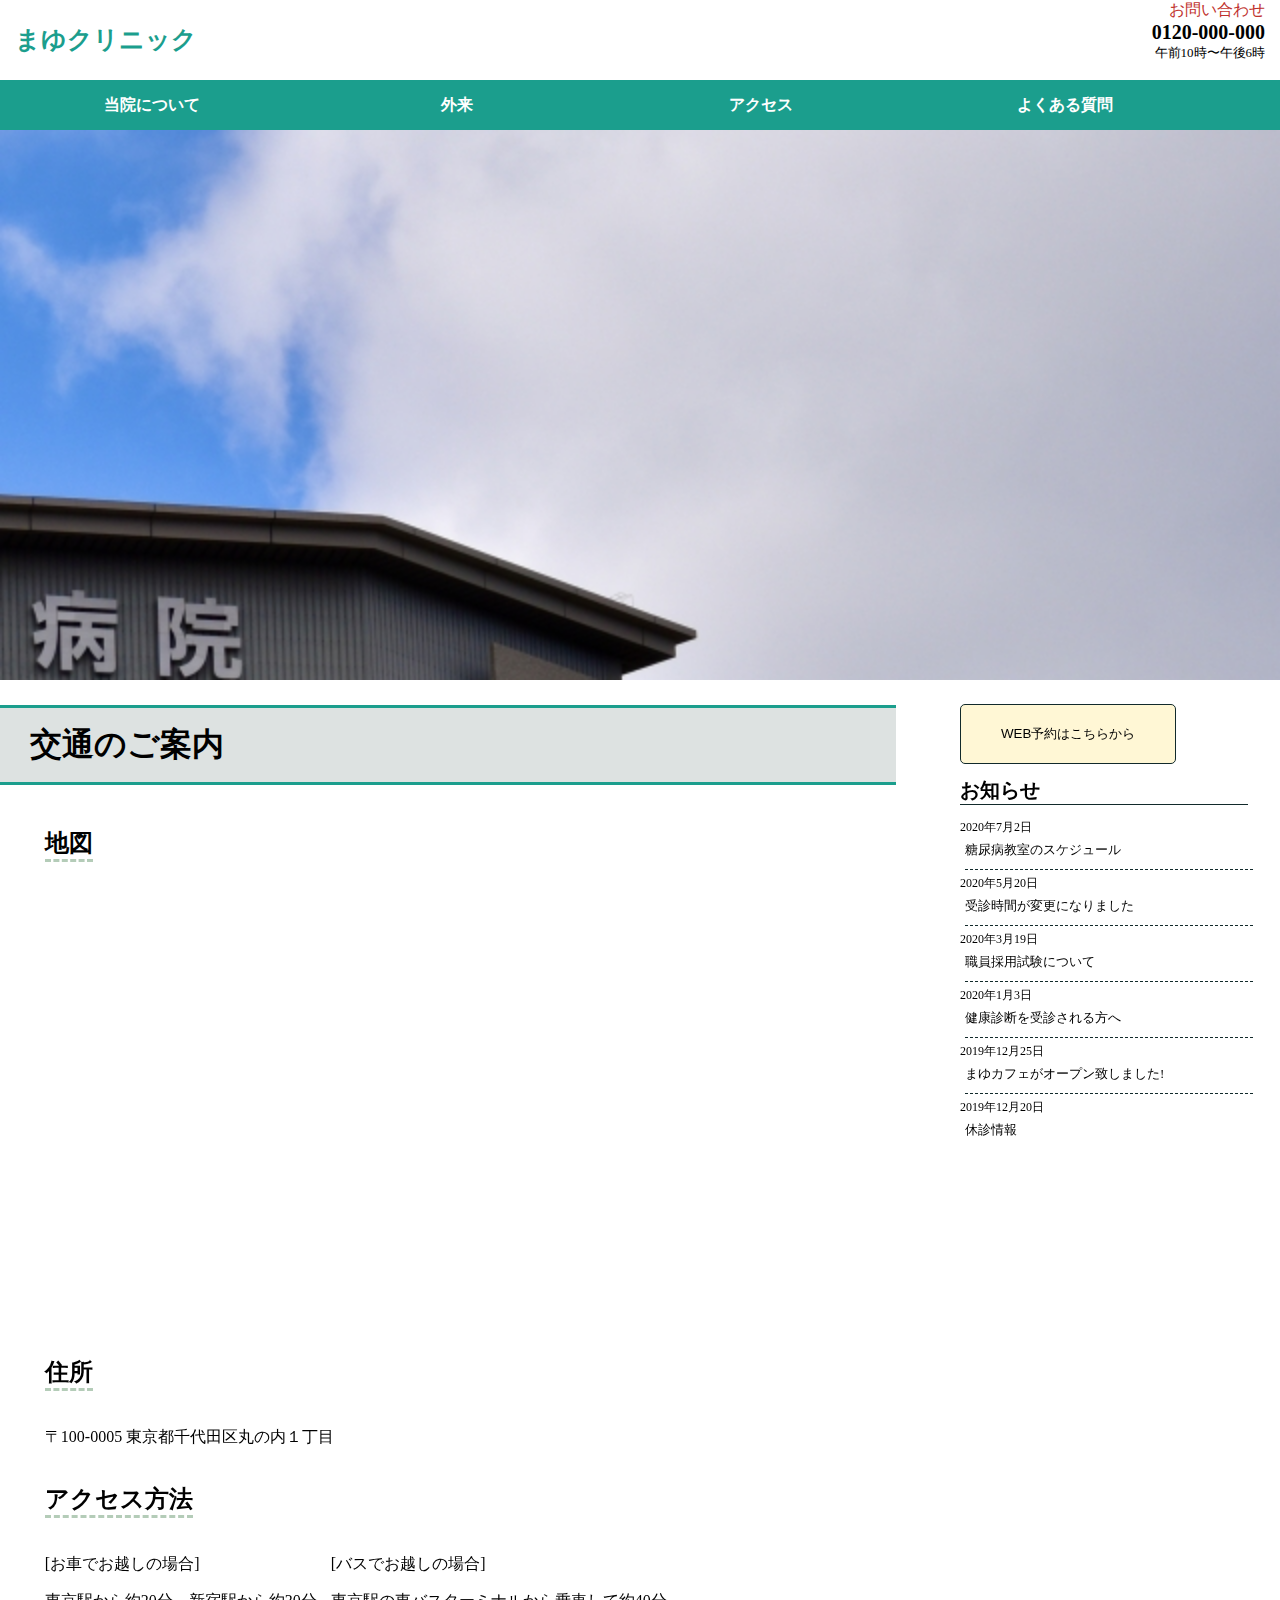
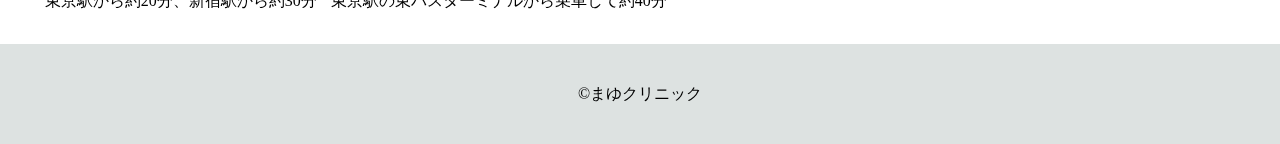
==== access.html @ 374504ae "Add files via upload" ====
<!DOCTYPE html>
<html lang="ja">
  <head>
    <meta charset="utf-8">
    <title>架空サイト3</title>
    <link rel="stylesheet" href="css/style.css">
    <link rel="stylesheet" href="css/slick.css">
    <link rel="stylesheet" href="css/slick-theme.css">

  </head>

  <body>
    <header>
      <ul class="header-top">
        <li><a href="index.html" class="logo">まゆクリニック</a></li>
        <li><div><a class="header-text">お問い合わせ</a><a class="tel">0120-000-000</a><a class="time">午前10時〜午後6時</a></div></li>
      </ul>
<!-- nav -->
      <nav class="header-nav">
        <ul class="menu">
          <li><a href="index.html">当院について<!-- 
         --><ul class="sub">
              <li><a href="greeting.html">院長の挨拶</a></li>
              <li><a href="introduction.html">医師紹介</a></li>
            </ul></a><!-- 
       --></li><!-- 
       --><li><a href="out.html">外来</a></li><!-- 
       --><li><a href="access.html">アクセス</a></li><!-- 
       --><li><a href="faq.html">よくある質問</a></li>
        </ul>
      </nav>

      <img src="img/access-top.jpg" alt="アクセス" class="top-img">

    </header>
    <div class="wrapper">
<!-- 左メインコンテンツ -->
      <div class="main">
        <section class="access">
          <h1 class="section-title">交通のご案内</h1>
          <div class="container">
            <h2>地図</h2>
            <div class="access-map">
              <iframe src="https://www.google.com/maps/embed?pb=!1m18!1m12!1m3!1d12963.312169538272!2d139.75839148833836!3d35.6812358846581!2m3!1f0!2f0!3f0!3m2!1i1024!2i768!4f13.1!3m3!1m2!1s0x60188bfbd89f700b%3A0x277c49ba34ed38!2z5p2x5Lqs6aeF!5e0!3m2!1sja!2sjp!4v1594904612371!5m2!1sja!2sjp" width="600" height="450" frameborder="0" style="border:0;" allowfullscreen="" aria-hidden="false" tabindex="0"></iframe>
              
            </div>
            <div class="access-map2">
              <iframe src="https://www.google.com/maps/embed?pb=!1m18!1m12!1m3!1d3240.8280303808815!2d139.76493611498142!3d35.68123618019426!2m3!1f0!2f0!3f0!3m2!1i1024!2i768!4f13.1!3m3!1m2!1s0x60188bfbd89f700b%3A0x277c49ba34ed38!2z5p2x5Lqs6aeF!5e0!3m2!1sja!2sjp!4v1594958311631!5m2!1sja!2sjp" width="400" height="300" frameborder="0" style="border:0;" allowfullscreen="" aria-hidden="false" tabindex="0"></iframe>
            </div>
            <h2>住所</h2>
            <p>〒100-0005 東京都千代田区丸の内１丁目</p>

            <h2>アクセス方法</h2>
            <ul>
              <li><p class="access-method">[お車でお越しの場合]</p>
                  <p>東京駅から約20分、新宿駅から約30分</p>
              </li>
              <li><p class="access-method">[バスでお越しの場合]</p>
                  <p>東京駅の東バスターミナルから乗車して約40分</p>
              </li>
            </ul>

          </div>
        </section>
        
      </div>
<!-- 右側サブコンテンツ -->
      <aside>
        <button class="button">WEB予約はこちらから</button>
        <div class="news">
          <h1>お知らせ</h1>
          <a>2020年7月2日</a>
          <p>糖尿病教室のスケジュール</p>
          <a>2020年5月20日</a>
          <p>受診時間が変更になりました</p>
          <a>2020年3月19日</a>
          <p>職員採用試験について</p>
          <a>2020年1月3日</a>
          <p>健康診断を受診される方へ</p>
          <a>2019年12月25日</a>
          <p>まゆカフェがオープン致しました!</p>
          <a>2019年12月20日</a>
          <p style="border: none;">休診情報</p>
        </div>
      </aside>
    </div>
      
    <footer>
      <p>&copy;まゆクリニック</p>
    </footer>


    <script src="https://ajax.googleapis.com/ajax/libs/jquery/3.5.1/jquery.min.js"></script>
    <script type="text/javascript" src="js/slick.min.js"></script>
    <script type="text/javascript" src="js/main.js"></script>

  </body>
</html>
<!-- a -->
---- css/style.css ----
body {
  padding: 0;
  margin: 0;
}
ul {
  list-style-type: none;
  margin: 0;
  padding: 0;
}
a {
  text-decoration: none;
}

/* header */
.header-top {
  display: flex;
  justify-content: space-between;
}
.logo {
  font-size: 25px;
  color: #1B9E8D;
  font-weight: bold;
  margin-left: 15px;
  line-height: 80px;
}
.header-top li a {
  display: block;
}
.header-top li div {
  margin-right: 15px;
}
.header-text {
  color: #BF312D;
}
.tel {
  font-size: 20px;
  font-weight: bold;
}
.time {
  font-size: 13px;
}
.header-top div {
  text-align: right;
}
/* nav */
.header-nav {
  background: #1B9E8D;
}
.menu li {
  position: relative;
  margin: 0;
  padding: 5px;
  width: 23vw;
  background: #1B9E8D;
  display: inline-block;
  text-align: center;
}
.menu li:hover {
  background: #B4CCB8;
  color: #1B9E8D;
}
.menu li a {
  display: block;
  line-height: 40px;
  color: white;
  font-weight: bold;
}
.sub {
  display: none;
  position: absolute;
  margin-left: -6px;
  padding: 0;
  z-index:2;
}
.sub li a {
  padding: 5px 10px;
  margin-left: -5px;
  margin-right: -5px;
  margin-bottom: -5px;
  display: block;
  color: #fff;
  font-weight: normal;
}
.sub li :hover {
  border: 1px solid #B4CCB8;
}
/* slider */
.slider li img {
  width: 100%;
  height:550px;
  object-fit: cover;
}
.slider a {
  position: relative;
}
.slider a div {
  width: 100%;
  position: absolute;
  top: 10vh;
  left: 10vw;

}
.slider a div p {
  font-size: 35px;
  color: white;
  text-shadow: 1px 1px 1px #1B9E8D;
  font-weight: bold;
}
.wrapper {
  display: flex;
  justify-content: space-between;
}
.main {
  width: 70%;
}
aside {
  width: 25%;
}
/* features */
.section-title {
  padding: 15px 30px;
  border-top: 3px solid #1B9E8D;
  border-bottom: 3px solid #1B9E8D;
  background: #dde2e1;
}
.container {
  width: 90%;
  margin: 0 auto;
}
.feature-list li {
  display: inline;
  margin: 0 10px;
}
.feature-box {
  width: 28%;
  border: 2px solid #dde2e1;
  display: inline-block;
}
.feature-box img {
  width: 100%;
  height: 200px;
  object-fit: cover;
}
.box-text {
  padding: 15px;
  height: 200px;
}
.feature-box a {
  display: block;
  font-size: 20px;
  text-align: center;
  color: #BF312D;
}
.feature-box p {
  margin: 5px;
}
@media screen and (max-width: 850px) {
  .feature-list li {
    display: block;
    width: 100%;
  }
  .feature-box {
    width: 80%;
    margin-bottom: 30px;    

  }
  .box-text {
    height: 100px;
  }
}

/* access */
.access ul li {
  display: inline-block;
  margin-right: 10px;
}



/* aside */
aside {
  margin-top: 20px;
}
.button {
  padding: 20px 40px;
  background: #FFF7D5;
  border: 1px solid #122A2B;
  border-radius: 5px;
}
.button:hover {
  opacity: 0.8;
  cursor: pointer;
}
.news h1 {
  font-size: 20px;
  border-bottom: 1px solid #122A2B;
  display: block;
  width: 90%;
}
.news p {
  font-size: 13px;
  display: block;
  width: 90%;
  border-bottom: 1px dashed #122A2B;
  margin: 5px;
  padding-bottom: 10px;
  cursor: pointer;
}
.news p:hover {
  text-decoration: underline;
}
.news a {
  display: block;
  font-size: 12px;
  margin: 0;
  padding:0;
}

/* footer */
footer {
  background: #dde2e1;
  height: 100px;
  text-align: center;
}
footer p {
  line-height: 100px;
}

/* greeting */
.top-img {
  width: 100%;
  height: 550px;
  object-fit: cover;
}
.greeting-left {
  width: 50%;
  float:left;
  margin: 15px;
}
.greeting-left img {
  width: 90%;
}
.name {
  display: block;
}
.main-text {
  color: #1B9E8D;
  font-size: 20px;
  font-weight: bold;
}
@media screen and (max-width: 850px) {
  .greeting-left {
    width: 100%;
    display: block;
  }
  .greeting-left img {
    width: 90%;
  }
}

/* introduction */
.docter-list {
  display: flex;
  width: 49%;

  justify-content: space-between;
}
.docter-list li {
  width: 47%;
  align-self: center;
  font-size: 1.5vw;
}
.docter-list li img {
  width: 100%;
}
.docter {
  display: inline-block;
  border-bottom: 1px solid #dde2e1;
  margin: 15px 0;
}
.a {
  width: 100%;
}
@media screen and (max-width: 850px) {
  .docter {
    height: auto;
  }
}
/* out */
table {
  width: 100%;
  border-collapse: collapse;
  margin-bottom: 30px;
}
table th , table td {
  padding: 20px 20px;
  border: 1px solid gray;
  margin: 0;
}
table th {
  background: #B4CCB8;
}
.introduction h2 {
  font-size: 20px;
  font-weight: normal;
  margin-left: 50px;
}
.introduction h2:before {
  display: inline-block;
  content: "";
  width: 10px;
  height: 10px;
  border-radius: 50%;
  background: black;
  margin-right: 15px;
}

/* access */
.access-map {
  text-align: center;
}
.access-map2 {
  display: none;
}

.access h2 {
  border-bottom: 3px dashed #B4CCB8;
  display: inline-block;
}
@media screen and (max-width: 850px) {
  .access-map {
    display: none;
  }
  .access-map2 {
    display: block;
  }
}
/* faq */
.red {
  color: #B4CCB8;
  font-weight: bold;
  margin-bottom: 0;
}
.Q {
  font-size: 25px;
  margin-right: 10px;
}
.br {
  margin-bottom: 30px;
  margin-top: 0;
}
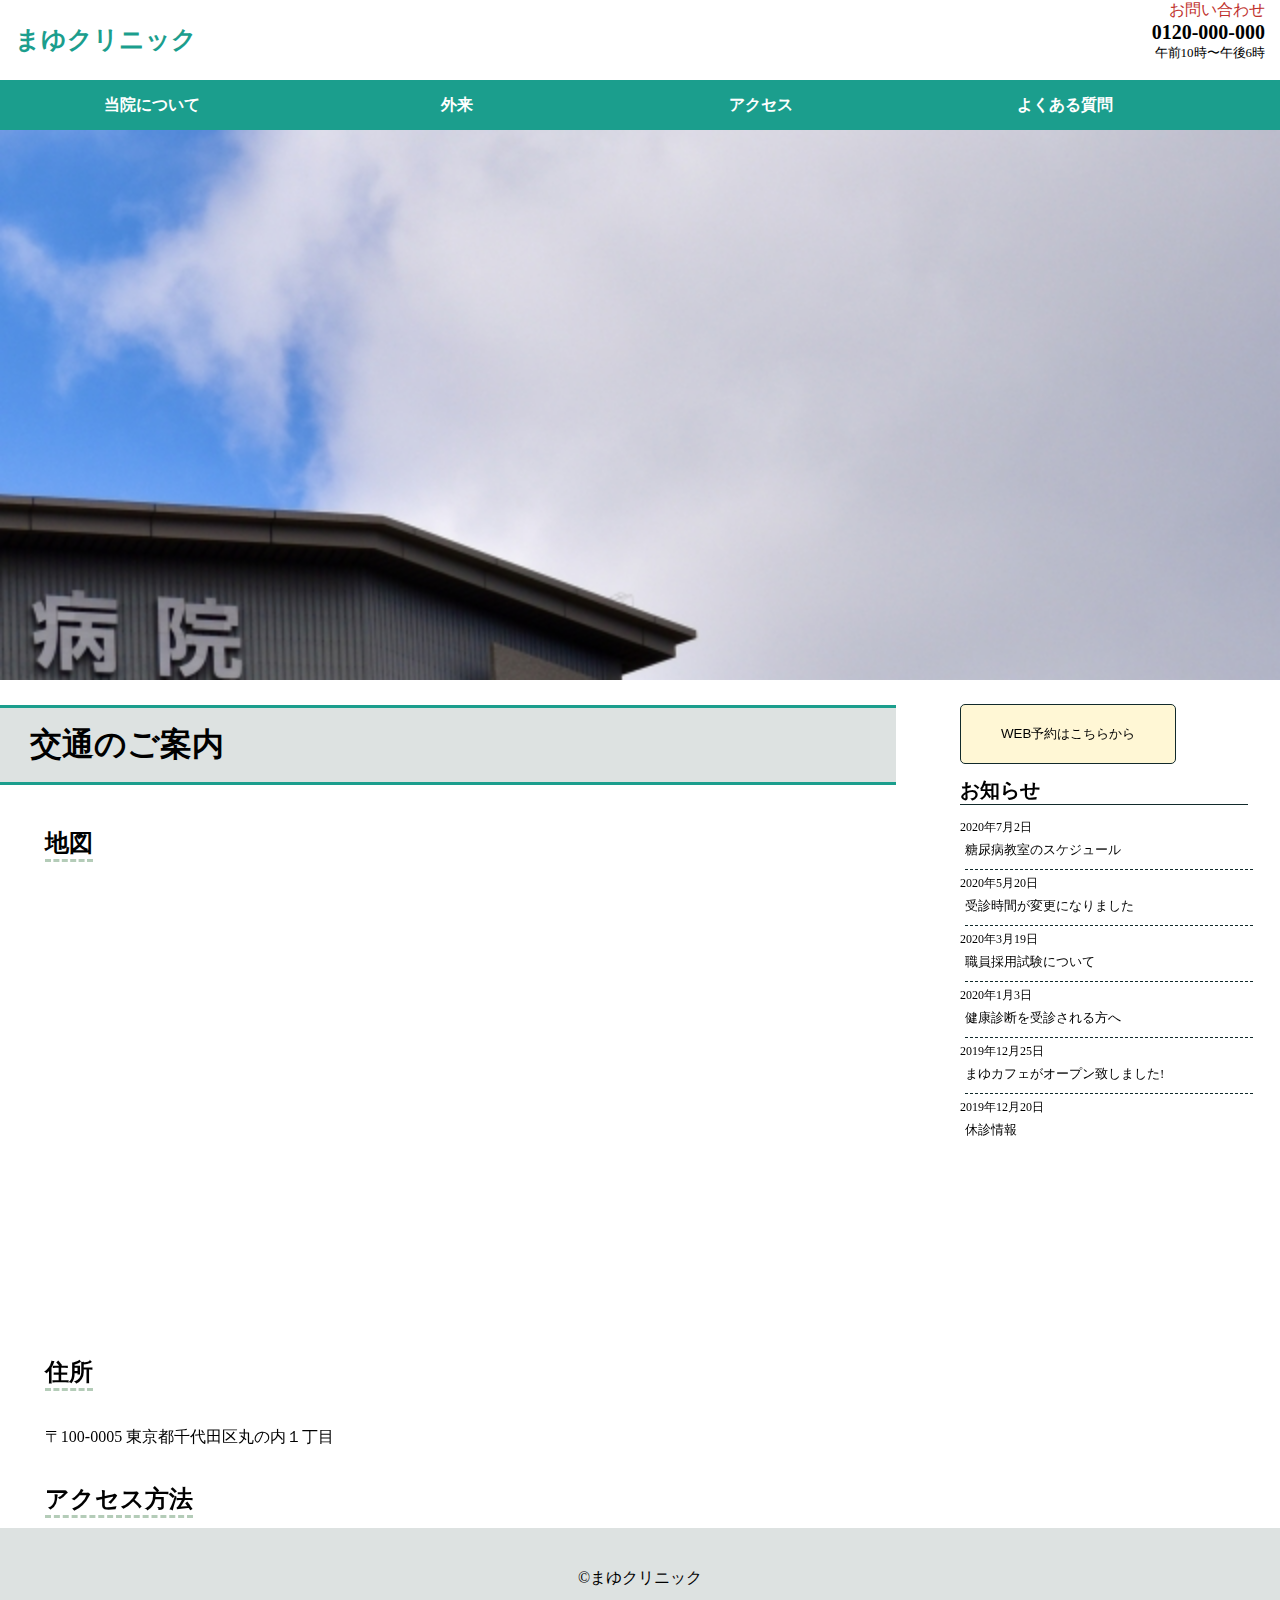
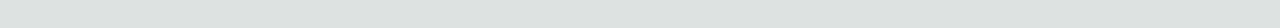
==== commit d3f9fd71: "Update access.html" ====
--- a/access.html
+++ b/access.html
@@ -10,6 +10,8 @@
   </head>
 
   <body>
+    <div class="wrapper1">
+
     <header>
       <ul class="header-top">
         <li><a href="index.html" class="logo">まゆクリニック</a></li>
@@ -89,6 +91,7 @@
       <p>&copy;まゆクリニック</p>
     </footer>
 
+    </div>
 
     <script src="https://ajax.googleapis.com/ajax/libs/jquery/3.5.1/jquery.min.js"></script>
     <script type="text/javascript" src="js/slick.min.js"></script>
@@ -96,4 +99,4 @@
 
   </body>
 </html>
-<!-- a -->+<!-- a -->
--- a/css/style.css
+++ b/css/style.css
@@ -9,6 +9,23 @@
 }
 a {
   text-decoration: none;
+}
+html, body {
+  height: 100%;
+}
+.wrapper1 {
+  width: 100%;
+  position: relative;
+  min-height: 100%;
+}
+footer {
+  position: absolute;
+  width: 100%;
+  height: 100%;
+  bottom: 0;
+}
+footer p {
+  margin: 0;
 }
 
 /* header */
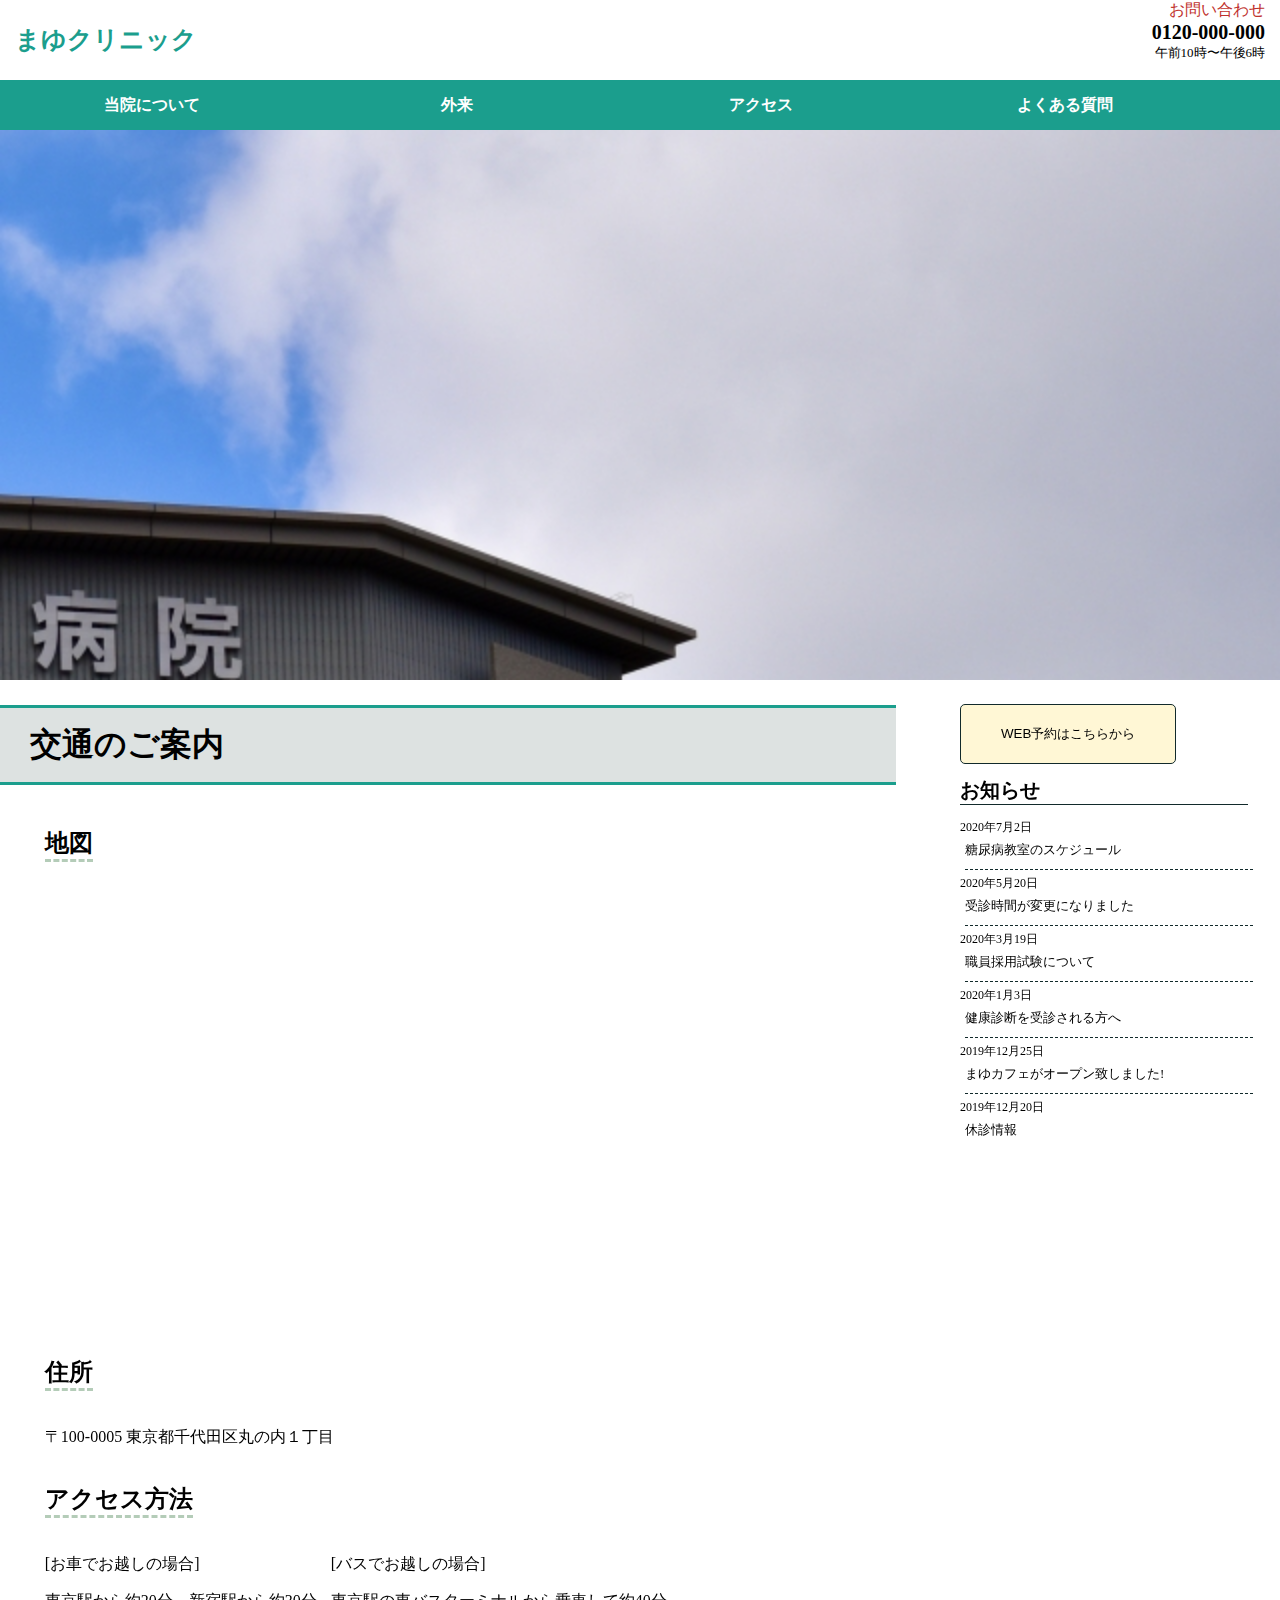
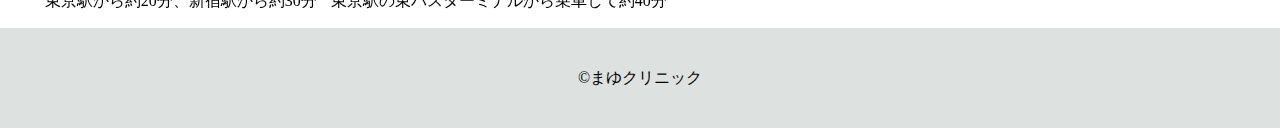
==== commit a068d331: "Update access.html" ====
--- a/access.html
+++ b/access.html
@@ -6,7 +6,7 @@
     <link rel="stylesheet" href="css/style.css">
     <link rel="stylesheet" href="css/slick.css">
     <link rel="stylesheet" href="css/slick-theme.css">
-
+    <meta name="viewport" content="width=device-width,initial-scale=1.0,minimum-scale=1.0">
   </head>
 
   <body>
--- a/css/style.css
+++ b/css/style.css
@@ -17,12 +17,15 @@
   width: 100%;
   position: relative;
   min-height: 100%;
+  padding-bottom: 100px;
+  box-sizing: border-box;
 }
 footer {
   position: absolute;
   width: 100%;
   height: 100%;
   bottom: 0;
+  margin-top: 100px;
 }
 footer p {
   margin: 0;
@@ -133,6 +136,34 @@
 aside {
   width: 25%;
 }
+.map-sm {
+  display: none;
+}
+@media screen and (max-width: 650px) {
+  .wrapper {
+    display: block;
+  }
+  .main {
+    width: 100%;
+  }
+  aside {
+    width: 100%;
+    padding: 5%;
+    text-align: center;
+  }
+  .button {
+    width: 80%;
+  }
+  .news {
+    text-align: left;
+  }
+  .map-sm {
+    display: block;
+  }
+ .map-midi {
+   display:none;
+ }
+}
 /* features */
 .section-title {
   padding: 15px 30px;
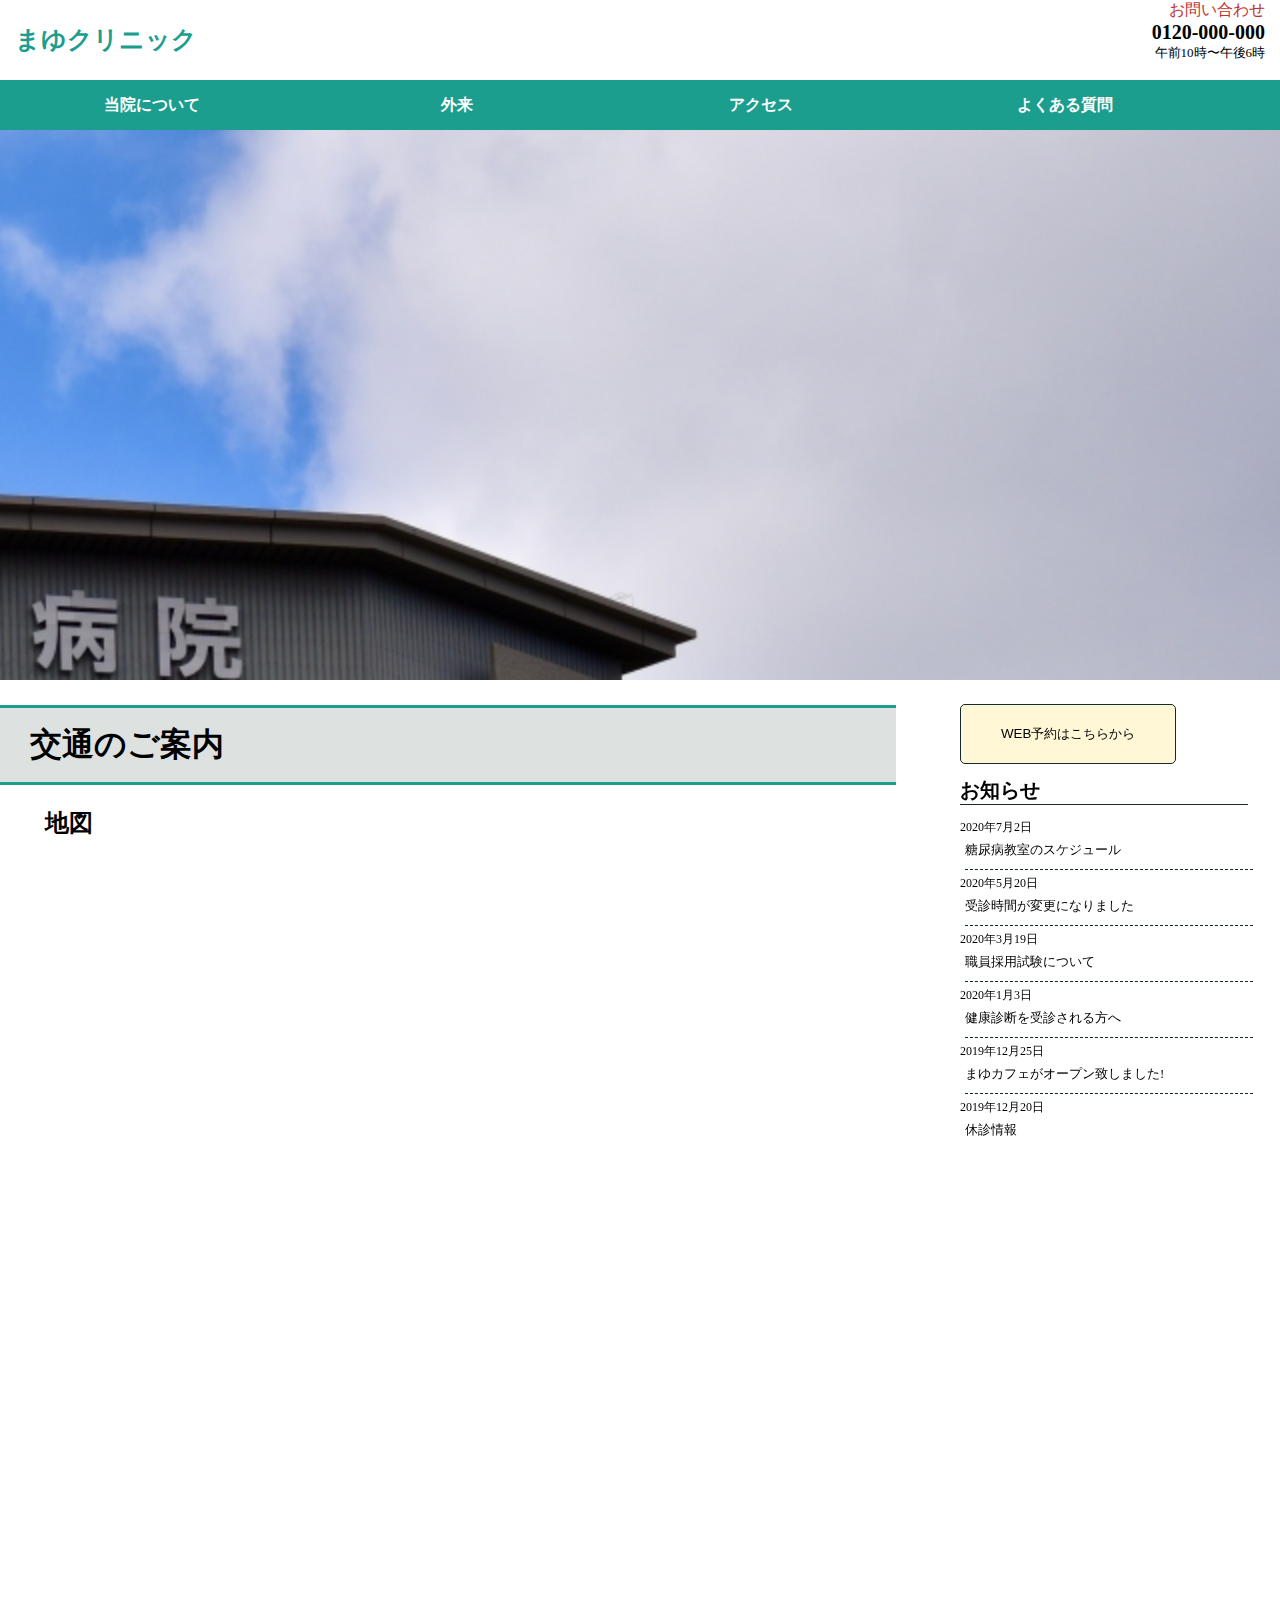
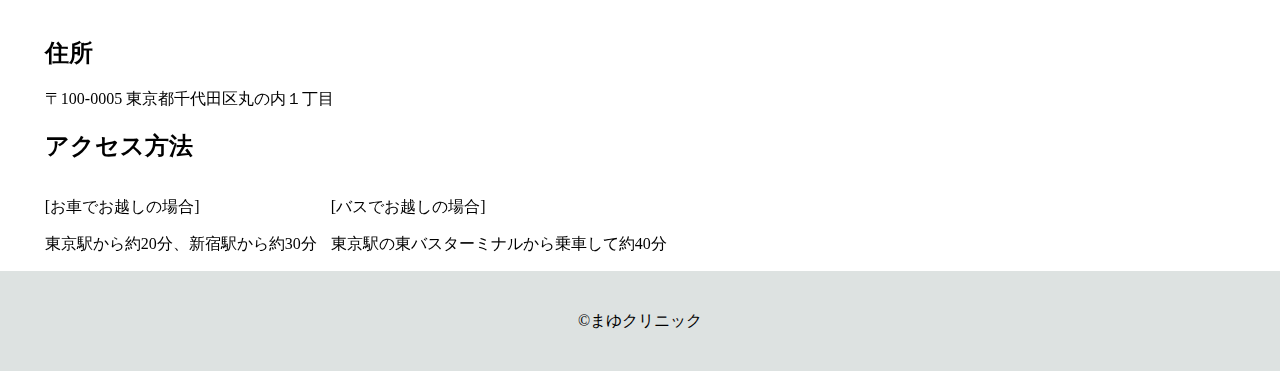
==== commit c97666a9: "Update access.html" ====
--- a/access.html
+++ b/access.html
@@ -49,6 +49,7 @@
             <div class="access-map2">
               <iframe src="https://www.google.com/maps/embed?pb=!1m18!1m12!1m3!1d3240.8280303808815!2d139.76493611498142!3d35.68123618019426!2m3!1f0!2f0!3f0!3m2!1i1024!2i768!4f13.1!3m3!1m2!1s0x60188bfbd89f700b%3A0x277c49ba34ed38!2z5p2x5Lqs6aeF!5e0!3m2!1sja!2sjp!4v1594958311631!5m2!1sja!2sjp" width="400" height="300" frameborder="0" style="border:0;" allowfullscreen="" aria-hidden="false" tabindex="0"></iframe>
             </div>
+                        <iframe src="https://www.google.com/maps/embed?pb=!1m18!1m12!1m3!1d25926.624646475324!2d139.74965809845972!3d35.68123493862107!2m3!1f0!2f0!3f0!3m2!1i1024!2i768!4f13.1!3m3!1m2!1s0x60188bfbd89f700b%3A0x277c49ba34ed38!2z5p2x5Lqs6aeF!5e0!3m2!1sja!2sjp!4v1595316866908!5m2!1sja!2sjp" width="250" height="200" frameborder="0" style="border:0;" allowfullscreen="" aria-hidden="false" tabindex="0" class="map-sm"></iframe>
             <h2>住所</h2>
             <p>〒100-0005 東京都千代田区丸の内１丁目</p>
 
--- a/css/style.css
+++ b/css/style.css
@@ -104,6 +104,14 @@
 .sub li :hover {
   border: 1px solid #B4CCB8;
 }
+@media screen and (max-width: 650px) {
+  .menu a {
+    font-size: 13px;
+  }
+    .menu li {
+    width: 80px;
+  }
+}
 /* slider */
 .slider li img {
   width: 100%;
@@ -163,6 +171,14 @@
  .map-midi {
    display:none;
  }
+  .slider li img {
+  width: 100%;
+  height:250px;
+  object-fit: cover;
+}
+.slider li a p {
+  display: none;
+}
 }
 /* features */
 .section-title {
@@ -305,6 +321,13 @@
     width: 90%;
   }
 }
+@media screen and (max-width: 650px) {
+  .top-img {
+    width: 100%;
+    height: 250px;
+    object-fit: cover;
+  }
+}
 
 /* introduction */
 .docter-list {
@@ -362,6 +385,10 @@
   background: black;
   margin-right: 15px;
 }
+@media screen and (max-width: 650px) {
+  table th , table td {
+    padding: 10px 10px;
+}
 
 /* access */
 .access-map {
@@ -383,6 +410,11 @@
     display: block;
   }
 }
+  @media screen and (max-width: 650px) {
+  .access-map2 {
+    display: none;
+  }
+}
 /* faq */
 .red {
   color: #B4CCB8;
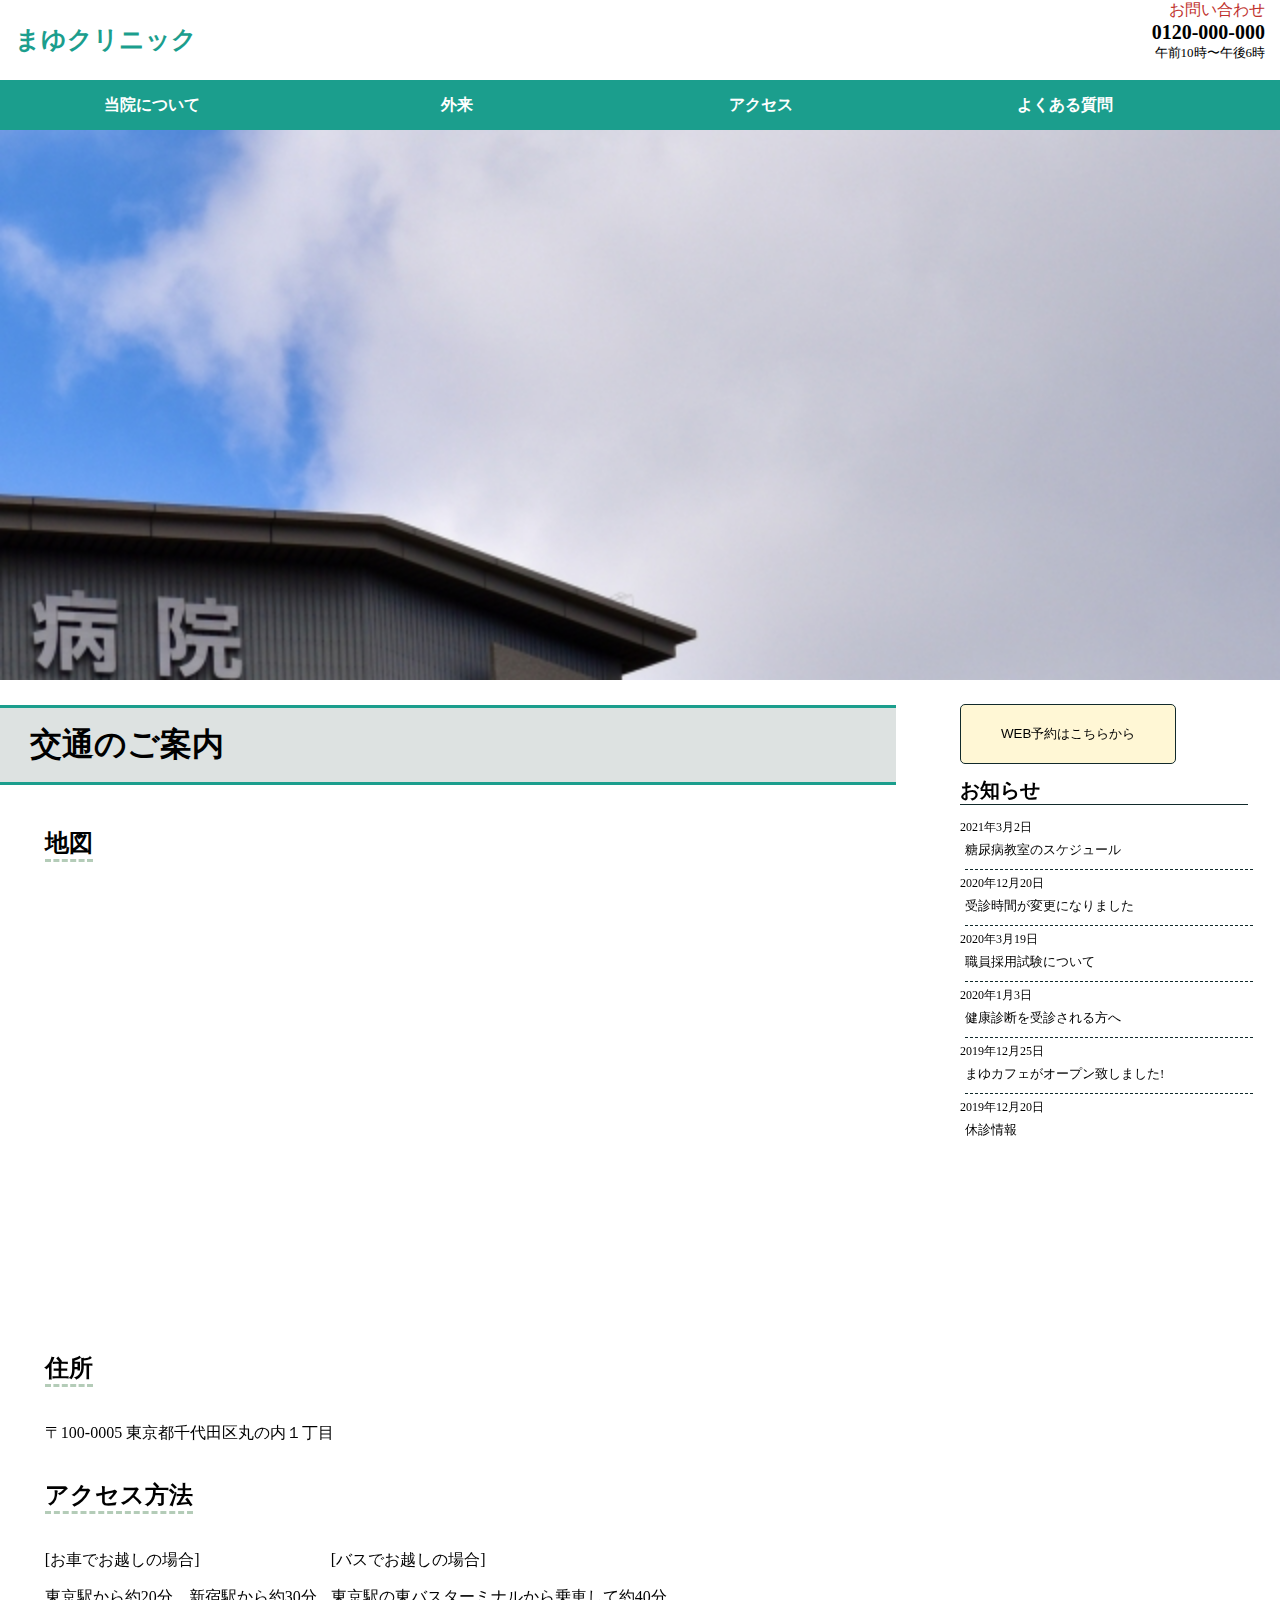
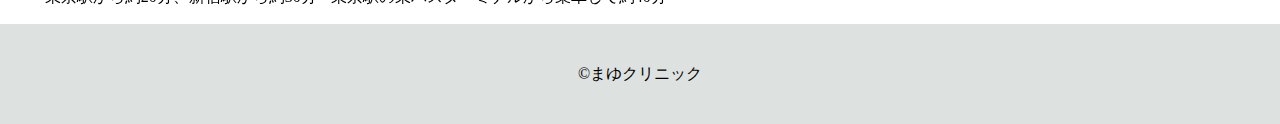
==== commit a3bf1417: "Update access.html" ====
--- a/access.html
+++ b/access.html
@@ -7,6 +7,7 @@
     <link rel="stylesheet" href="css/slick.css">
     <link rel="stylesheet" href="css/slick-theme.css">
     <meta name="viewport" content="width=device-width,initial-scale=1.0,minimum-scale=1.0">
+
   </head>
 
   <body>
@@ -42,14 +43,14 @@
           <h1 class="section-title">交通のご案内</h1>
           <div class="container">
             <h2>地図</h2>
-            <div class="access-map">
-              <iframe src="https://www.google.com/maps/embed?pb=!1m18!1m12!1m3!1d12963.312169538272!2d139.75839148833836!3d35.6812358846581!2m3!1f0!2f0!3f0!3m2!1i1024!2i768!4f13.1!3m3!1m2!1s0x60188bfbd89f700b%3A0x277c49ba34ed38!2z5p2x5Lqs6aeF!5e0!3m2!1sja!2sjp!4v1594904612371!5m2!1sja!2sjp" width="600" height="450" frameborder="0" style="border:0;" allowfullscreen="" aria-hidden="false" tabindex="0"></iframe>
+           
+              <iframe src="https://www.google.com/maps/embed?pb=!1m18!1m12!1m3!1d12963.312169538272!2d139.75839148833836!3d35.6812358846581!2m3!1f0!2f0!3f0!3m2!1i1024!2i768!4f13.1!3m3!1m2!1s0x60188bfbd89f700b%3A0x277c49ba34ed38!2z5p2x5Lqs6aeF!5e0!3m2!1sja!2sjp!4v1594904612371!5m2!1sja!2sjp" width="600" height="450" frameborder="0" style="border:0;" allowfullscreen="" aria-hidden="false" tabindex="0" class="map-big"></iframe>
               
-            </div>
-            <div class="access-map2">
-              <iframe src="https://www.google.com/maps/embed?pb=!1m18!1m12!1m3!1d3240.8280303808815!2d139.76493611498142!3d35.68123618019426!2m3!1f0!2f0!3f0!3m2!1i1024!2i768!4f13.1!3m3!1m2!1s0x60188bfbd89f700b%3A0x277c49ba34ed38!2z5p2x5Lqs6aeF!5e0!3m2!1sja!2sjp!4v1594958311631!5m2!1sja!2sjp" width="400" height="300" frameborder="0" style="border:0;" allowfullscreen="" aria-hidden="false" tabindex="0"></iframe>
-            </div>
-                        <iframe src="https://www.google.com/maps/embed?pb=!1m18!1m12!1m3!1d25926.624646475324!2d139.74965809845972!3d35.68123493862107!2m3!1f0!2f0!3f0!3m2!1i1024!2i768!4f13.1!3m3!1m2!1s0x60188bfbd89f700b%3A0x277c49ba34ed38!2z5p2x5Lqs6aeF!5e0!3m2!1sja!2sjp!4v1595316866908!5m2!1sja!2sjp" width="250" height="200" frameborder="0" style="border:0;" allowfullscreen="" aria-hidden="false" tabindex="0" class="map-sm"></iframe>
+            
+              <iframe src="https://www.google.com/maps/embed?pb=!1m18!1m12!1m3!1d3240.8280303808815!2d139.76493611498142!3d35.68123618019426!2m3!1f0!2f0!3f0!3m2!1i1024!2i768!4f13.1!3m3!1m2!1s0x60188bfbd89f700b%3A0x277c49ba34ed38!2z5p2x5Lqs6aeF!5e0!3m2!1sja!2sjp!4v1594958311631!5m2!1sja!2sjp" width="400" height="300" frameborder="0" style="border:0;" allowfullscreen="" aria-hidden="false" tabindex="0" class="map-middle"></iframe>
+          
+            <iframe src="https://www.google.com/maps/embed?pb=!1m18!1m12!1m3!1d25926.624646475324!2d139.74965809845972!3d35.68123493862107!2m3!1f0!2f0!3f0!3m2!1i1024!2i768!4f13.1!3m3!1m2!1s0x60188bfbd89f700b%3A0x277c49ba34ed38!2z5p2x5Lqs6aeF!5e0!3m2!1sja!2sjp!4v1595316866908!5m2!1sja!2sjp" width="250" height="200" frameborder="0" style="border:0;" allowfullscreen="" aria-hidden="false" tabindex="0" class="map-sm"></iframe>
+
             <h2>住所</h2>
             <p>〒100-0005 東京都千代田区丸の内１丁目</p>
 
@@ -72,9 +73,9 @@
         <button class="button">WEB予約はこちらから</button>
         <div class="news">
           <h1>お知らせ</h1>
-          <a>2020年7月2日</a>
+          <a>2021年3月2日</a>
           <p>糖尿病教室のスケジュール</p>
-          <a>2020年5月20日</a>
+          <a>2020年12月20日</a>
           <p>受診時間が変更になりました</p>
           <a>2020年3月19日</a>
           <p>職員採用試験について</p>
@@ -92,8 +93,7 @@
       <p>&copy;まゆクリニック</p>
     </footer>
 
-    </div>
-
+</div>
     <script src="https://ajax.googleapis.com/ajax/libs/jquery/3.5.1/jquery.min.js"></script>
     <script type="text/javascript" src="js/slick.min.js"></script>
     <script type="text/javascript" src="js/main.js"></script>
--- a/css/style.css
+++ b/css/style.css
@@ -388,30 +388,31 @@
 @media screen and (max-width: 650px) {
   table th , table td {
     padding: 10px 10px;
+  }
 }
 
 /* access */
-.access-map {
-  text-align: center;
-}
-.access-map2 {
+.map-big {
+  display: block;
+}
+.map-middle {
   display: none;
 }
-
 .access h2 {
   border-bottom: 3px dashed #B4CCB8;
   display: inline-block;
 }
 @media screen and (max-width: 850px) {
-  .access-map {
+  .map-big {
     display: none;
   }
-  .access-map2 {
+  .map-middle {
     display: block;
   }
 }
-  @media screen and (max-width: 650px) {
-  .access-map2 {
+
+@media screen and (max-width: 650px) {
+  .map-middle {
     display: none;
   }
 }
